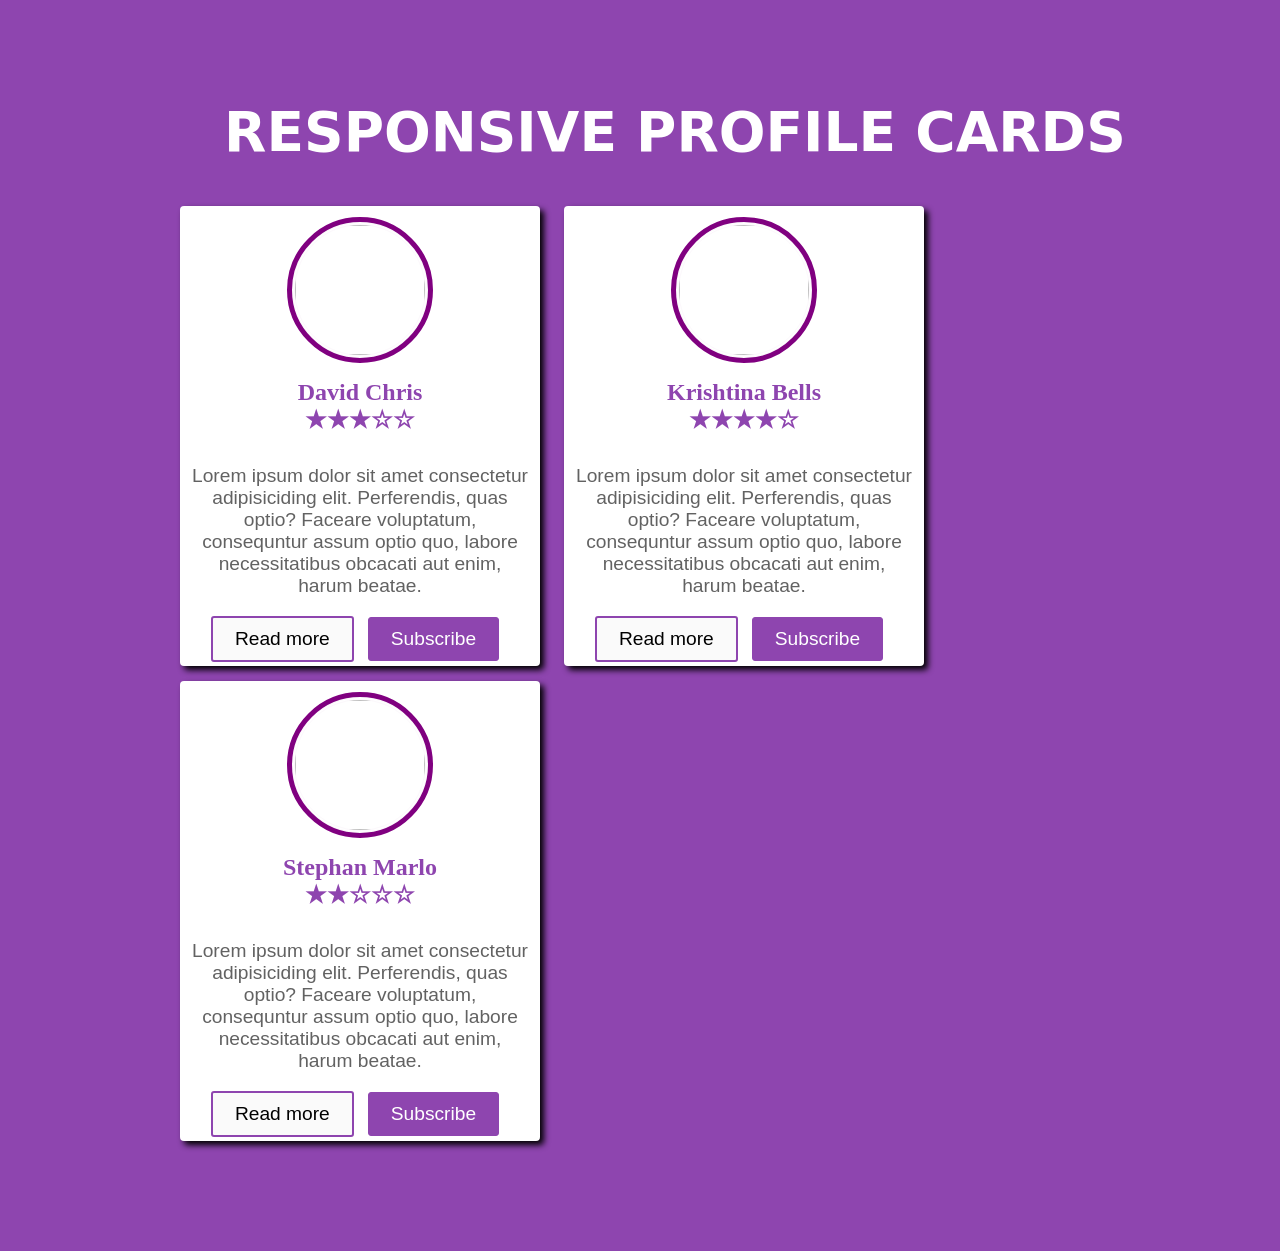
==== index.html @ 007bc3ad "Index.html File Added" ====
<!DOCTYPE html>
<html lang="en">
<head>
    <meta charset="UTF-8">
    <meta name="viewport" content="width=device-width, initial-scale=1.0">
    <title>Document</title>
    <style>
        body{
            margin:100px;
            margin-left: 170px;
            }
        .img{
            height: 130px;
            width: 130px;
            border: solid rgb(252, 248, 252);
            border-style: double;
            border-radius: 50%;
            outline: 5px solid purple;
        }
        .div1{
            height: 460px;
            width: 360px;
            background-size: cover;
            border-radius: 4px;
            box-shadow: 4px 4px 6px;   
            display: inline-block;
            margin: 10px;
            margin-top: 5px;
            margin-inline-start: 20px 20px;  
        }
        .div1:hover{
            height: inherit;
            width: 360px;
            margin: 50px;
            transition: 0.5s ease-out;
            margin-top: 25px;
            margin-inline-start: 20px 20px; 
            cursor: pointer;

        }
        p:hover{
            color: black;
            font-family:'Trebuchet MS', 'Lucida Sans Unicode', 'Lucida Grande', 'Lucida Sans', Arial, sans-serif;
            cursor: copy;
            
            
        }
        
        
        .p2{
            text-align: center;
            padding:11px;
            padding-bottom: 0px;
            padding-top:px;
            font-size: larger;
            font-family: 'Gill Sans', 'Gill Sans MT', Calibri, 'Trebuchet MS', sans-serif;
            color: rgb(98, 98, 98);
        }
        .button{
            padding: 10px 22px;
            border-radius: 3px;
            background-color: #fafafa;
            border: #8E45AF solid 2px;
            font-size: larger;
            font-family: 'Gill Sans', 'Gill Sans MT', Calibri, 'Trebuchet MS', sans-serif;
            cursor:grab;
        }
        .button1{
            padding: 10px 22px;
            color: white;
            margin: 0px 10px;
            border-radius: 3px;
            background-color: #8E45AF;
            border: #8E45AF solid 1px;
            font-size: larger;
            font-family: 'Gill Sans', 'Gill Sans MT', Calibri, 'Trebuchet MS', sans-serif;
            cursor: pointer;
        }
        .h1{
            color: white;
            font-family:system-ui, -apple-system, BlinkMacSystemFont, 'Segoe UI', Roboto, Oxygen, Ubuntu, Cantarell, 'Open Sans', 'Helvetica Neue', sans-serif;
            font-size: 55px;
        }
        .button:hover{
            background-color:#8E45AF;
            color: white;
            transition: inherit;
        }
        .button1:hover{
            background-color:#f5f4f6;
            transition: inherit;
            color: #09000e;
            border: #8E45AF solid 2px;
            
        } 
    </style>
</head>

<body style="background-color: #8E45AF;">

    <h1 align="center" class="h1">RESPONSIVE PROFILE CARDS</h1>
    <!--Card-1-->
    <div class="div1" style="background-color: white;">
    
        <span><p align="center"><img class="img" src="../Practice Folder/david.jpg" ></p>
        <h2 align="center" style="color: #8E45AF;"">David Chris<br>&starf;&starf;&starf;&star;&star;</h2>
        <p align="center" class="p2">Lorem ipsum dolor sit amet consectetur adipisiciding elit. Perferendis, quas optio? Faceare voluptatum, consequntur assum optio quo, labore necessitatibus obcacati aut enim, harum beatae.</p></span>
        <p align="center"><button type="button" class="button">Read more</button>
        <button type="button" class="button1">Subscribe</button></p>
    </div>
    

    <!--Card-2-->
    <div class="div1" style="background-color: white;">
    
        <p align="center"><img class="img" src="../Practice Folder/images.jpg" ></p>
        <h2 align="center" style="color: #8E45AF;">Krishtina Bells<br>&starf;&starf;&starf;&starf;&star;</h2>
        <p align="center" class="p2">Lorem ipsum dolor sit amet consectetur adipisiciding elit. Perferendis, quas optio? Faceare voluptatum, consequntur assum optio quo, labore necessitatibus obcacati aut enim, harum beatae. </p>
        <p align="center"><button type="button" class="button">Read more</button>
        <button type="button" class="button1">Subscribe</button></p>
    </div>

    <!--Card-3-->
    <div class="div1" style="background-color: white;" align="center">
    
        <p><img class="img" src="../Practice Folder/stephan.jpg" ></p>
        <h2  style="color: #8E45AF;"">Stephan Marlo<br>&starf;&starf;&star;&star;&star;</h2>
        <p  class="p2">Lorem ipsum dolor sit amet consectetur adipisiciding elit. Perferendis, quas optio? Faceare voluptatum, consequntur assum optio quo, labore necessitatibus obcacati aut enim, harum beatae.</p>
        <p ><button type="button" class="button">Read more</button>
        <button type="button" class="button1">Subscribe</button></p>
    </div>
</body>
</html>
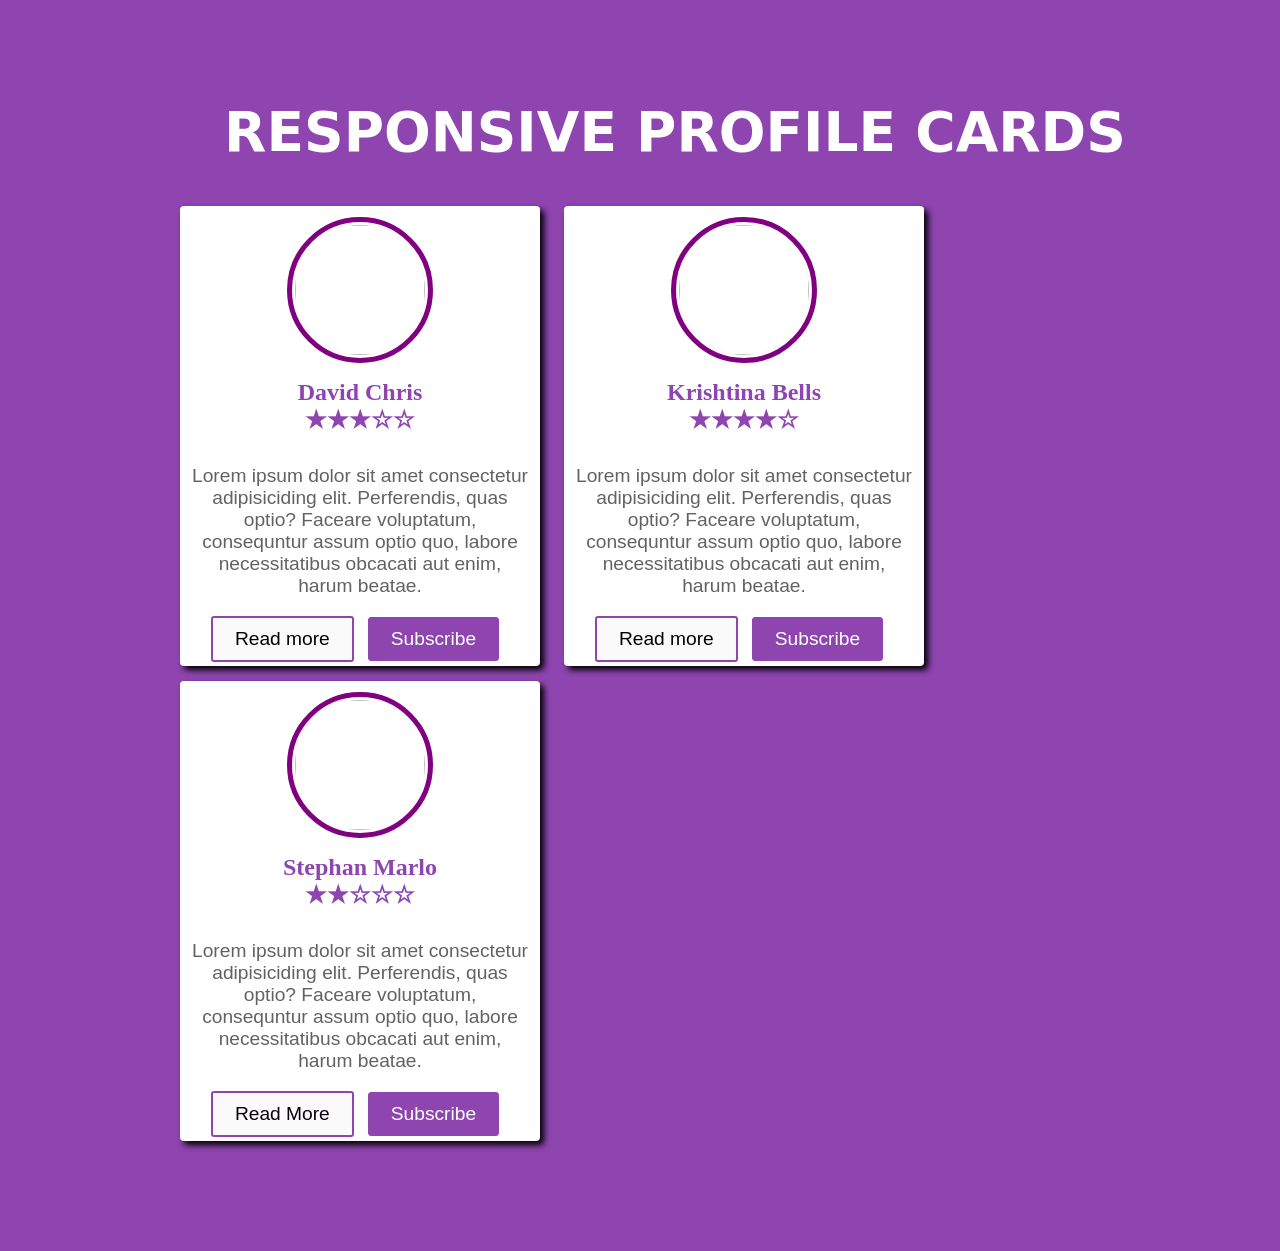
==== commit df85a7f8: "Images are updated in folder" ====
--- a/index.html
+++ b/index.html
@@ -93,6 +93,15 @@
             border: #8E45AF solid 2px;
             
         } 
+        a{
+            text-decoration: none;
+            color: #09000e;
+        }
+        .a:hover{
+            background-color:#8E45AF;
+            color: white;
+            text-decoration: none; color: #09000e;
+        }
     </style>
 </head>
 
@@ -102,8 +111,8 @@
     <!--Card-1-->
     <div class="div1" style="background-color: white;">
     
-        <span><p align="center"><img class="img" src="../Practice Folder/david.jpg" ></p>
-        <h2 align="center" style="color: #8E45AF;"">David Chris<br>&starf;&starf;&starf;&star;&star;</h2>
+        <span><p align="center"><img class="img" src="../Vercal-Practice-/david.jpg" ></p>
+        <h2 align="center" style="color: #8E45AF;">David Chris<br>&starf;&starf;&starf;&star;&star;</h2>
         <p align="center" class="p2">Lorem ipsum dolor sit amet consectetur adipisiciding elit. Perferendis, quas optio? Faceare voluptatum, consequntur assum optio quo, labore necessitatibus obcacati aut enim, harum beatae.</p></span>
         <p align="center"><button type="button" class="button">Read more</button>
         <button type="button" class="button1">Subscribe</button></p>
@@ -113,7 +122,7 @@
     <!--Card-2-->
     <div class="div1" style="background-color: white;">
     
-        <p align="center"><img class="img" src="../Practice Folder/images.jpg" ></p>
+        <p align="center"><img class="img" src="../Vercal-Practice-/images.jpg" ></p>
         <h2 align="center" style="color: #8E45AF;">Krishtina Bells<br>&starf;&starf;&starf;&starf;&star;</h2>
         <p align="center" class="p2">Lorem ipsum dolor sit amet consectetur adipisiciding elit. Perferendis, quas optio? Faceare voluptatum, consequntur assum optio quo, labore necessitatibus obcacati aut enim, harum beatae. </p>
         <p align="center"><button type="button" class="button">Read more</button>
@@ -123,10 +132,10 @@
     <!--Card-3-->
     <div class="div1" style="background-color: white;" align="center">
     
-        <p><img class="img" src="../Practice Folder/stephan.jpg" ></p>
-        <h2  style="color: #8E45AF;"">Stephan Marlo<br>&starf;&starf;&star;&star;&star;</h2>
+        <p><img class="img" src="/Vercal-Practice-/stephan.jpg" ></p>
+        <h2  style="color: #8E45AF;">Stephan Marlo<br>&starf;&starf;&star;&star;&star;</h2>
         <p  class="p2">Lorem ipsum dolor sit amet consectetur adipisiciding elit. Perferendis, quas optio? Faceare voluptatum, consequntur assum optio quo, labore necessitatibus obcacati aut enim, harum beatae.</p>
-        <p ><button type="button" class="button">Read more</button>
+        <p ><button type="button" class="button"><a href="/HTML-Assignment/Assignment Folder/Table Assignment .html" class="a">Read More</a></button>
         <button type="button" class="button1">Subscribe</button></p>
     </div>
 </body>
